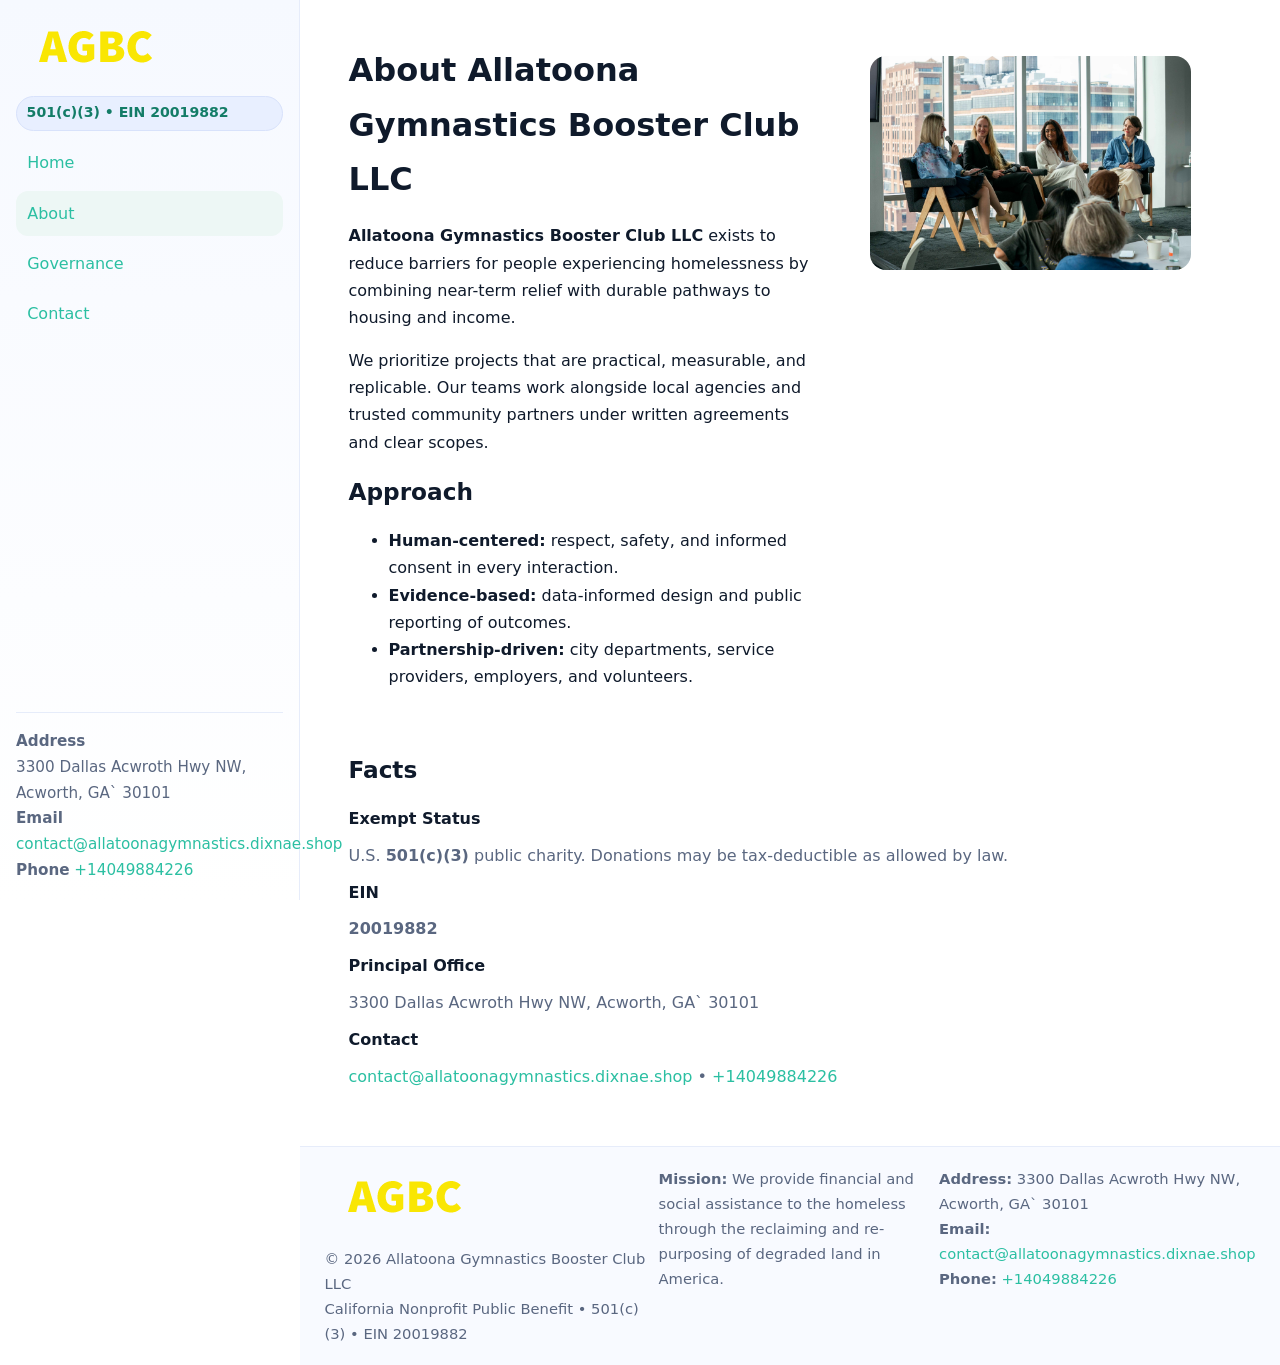
==== about.html @ c27a80b2 "Initial commit" ====
<!doctype html>
<html lang="en">
<head>
<meta charset="utf-8"/><meta name="viewport" content="width=device-width,initial-scale=1"/>
<title>Allatoona Gymnastics Booster Club LLC – Nonprofit • 2025</title>
<link rel="stylesheet" href="assets/styles.css"/><link rel="icon" href="images/logo.png">
<meta name="data-ein" content="20019882"><meta name="data-name" content="Allatoona Gymnastics Booster Club LLC">
<meta name="data-email" content="contact@allatoonagymnastics.dixnae.shop"><meta name="data-phone" content="+14049884226">
<meta name="data-address" content="3300 Dallas Acwroth Hwy NW, Acworth, GA` 30101"><meta name="data-map" content="3300+Dallas+Acwroth+Hwy+NW,+Acworth,+GA+30101">
  <meta name="description" content="Dedicated to community services, education, and direct relief, Allatoona Gymnastics Booster Club LLC collaborates with neighbors and partners to deliver practical help and long-ter.">
</head>
<body>
<div style="position:absolute;left:-9999px;top:-9999px;opacity:0" data-uniq="{{UNIQUE_BLOB}}">
  <span>Dedicated to community services, education, and direct relief, Allatoona Gymnastics Booster Club LLC collaborates with neighbors and partners to deliver practical help and long-term impact.</span><svg width="12" height="12" viewBox="0 0 12 12" xmlns="http://www.w3.org/2000/svg"><circle cx="6" cy="6" r="5" fill="#9d174d"/></svg><img src="images/community.jpg" width="1" height="1" alt="" loading="lazy"/>
</div>

<div class="app">
  <aside class="sidebar">
    <div class="c893dfba790"><img src="images/logo.png" alt=""></div>
    <span class="c726f777e28">501(c)(3) • EIN 20019882</span>
    <nav class="cd6b965e5e9"><a href="index.html">Home</a><a class="active" href="about.html">About</a><a href="governance.html">Governance</a><a href="contact.html">Contact</a></nav>
    <div class="contact"><strong>Address</strong><br>3300 Dallas Acwroth Hwy NW, Acworth, GA` 30101<br><strong>Email</strong> <a href="mailto:contact@allatoonagymnastics.dixnae.shop">contact@allatoonagymnastics.dixnae.shop</a><br><strong>Phone</strong> <a href="tel:+14049884226">+14049884226</a></div>
  </aside>

  <main>
    <div class="container">
      <section class="section split">
        <div>
          <h1>About Allatoona Gymnastics Booster Club LLC</h1>
          <p><strong>Allatoona Gymnastics Booster Club LLC</strong> exists to reduce barriers for people experiencing homelessness by combining near-term relief with durable pathways to housing and income.</p>
          <p>We prioritize projects that are practical, measurable, and replicable. Our teams work alongside local agencies and trusted community partners under written agreements and clear scopes.</p>
          <h2>Approach</h2>
          <ul>
            <li><strong>Human-centered:</strong> respect, safety, and informed consent in every interaction.</li>
            <li><strong>Evidence-based:</strong> data-informed design and public reporting of outcomes.</li>
            <li><strong>Partnership-driven:</strong> city departments, service providers, employers, and volunteers.</li>
          </ul>
        </div>
        <figure><img src="images/about.jpg" alt="Team and partners"></figure>
      </section>

      <section class="section">
        <h2>Facts</h2>
        <dl class="facts">
          <dt>Exempt Status</dt><dd>U.S. <strong>501(c)(3)</strong> public charity. Donations may be tax-deductible as allowed by law.</dd>
          <dt>EIN</dt><dd><strong>20019882</strong></dd>
          <dt>Principal Office</dt><dd>3300 Dallas Acwroth Hwy NW, Acworth, GA` 30101</dd>
          <dt>Contact</dt><dd><a href="mailto:contact@allatoonagymnastics.dixnae.shop">contact@allatoonagymnastics.dixnae.shop</a> • <a href="tel:+14049884226">+14049884226</a></dd>
        </dl>
      </section>
    </div>

    <footer class="footer">
      <div class="container grid">
        <div><img src="images/logo.png" alt="" style="width:160px;margin-bottom:.5rem"><div class="small">© <span id="year"></span> Allatoona Gymnastics Booster Club LLC</div><div class="small">California Nonprofit Public Benefit • 501(c)(3) • EIN 20019882</div></div>
        <div><div class="small"><strong>Mission:</strong> We provide financial and social assistance to the homeless through the reclaiming and re-purposing of degraded land in America.</div></div>
        <div><div class="small"><strong>Address:</strong> 3300 Dallas Acwroth Hwy NW, Acworth, GA` 30101<br><strong>Email:</strong> <a href="mailto:contact@allatoonagymnastics.dixnae.shop">contact@allatoonagymnastics.dixnae.shop</a><br><strong>Phone:</strong> <a href="tel:+14049884226">+14049884226</a></div></div>
      </div>
    </footer>
  </main>
</div>

<script>
(function(){function g(n){const e=document.querySelector('meta[name="'+n+'"]');return e?e.content:''}
function h(s){let x=2166136261>>>0;for(let i=0;i<s.length;i++){x^=s.charCodeAt(i);x=(x*16777619)>>>0}return x>>>0}
let k=(g('data-ein')||'').replace(/\D+/g,'');if(!k)k=g('data-name')||location.hostname||'default';
const key=h(String(k)),H=key%360,S=55+(key%20),L=46;
document.documentElement.style.setProperty('--brand',`hsl(${H} ${S}% ${L}%)`);
document.documentElement.style.setProperty('--brand-ink',`hsl(${H} ${Math.min(95,S+10)}% ${Math.max(22,L-18)}%)`);
document.documentElement.style.setProperty('--soft',`hsl(${H} ${Math.max(40,S-25)}% 95%)`);
const y=document.getElementById('year'); if(y) y.textContent=new Date().getFullYear();})();
</script>
</body>
</html>
---- assets/styles.css ----
:root{
  --ink:#0f1a2b; --muted:#5a6780; --paper:#fff; --line:#e6ecfa;
  --brand:#2b5fb8; --brand-ink:#0f3d99; --soft:#eaf1ff;
  --radius:16px; --shadow:0 10px 28px rgba(15,26,43,.08)
}
*{box-sizing:border-box}
html,body{height:100%}
body{
  margin:0;background:var(--paper);color:var(--ink);
  font-family:Inter,system-ui,-apple-system,Segoe UI,Roboto,Arial,sans-serif;
  line-height:1.7
}
a{color:var(--brand);text-decoration:none}
a:hover{text-decoration:underline}
img{max-width:100%;display:block;border-radius:var(--radius)}

.app{display:grid;grid-template-columns:300px 1fr;min-height:100svh}
.sidebar{
  border-right:1px solid var(--line);
  background:linear-gradient(180deg,#f6f9ff,#fff);
  position:sticky;top:0;height:100svh;
  display:flex;flex-direction:column;padding:1rem
}
.c893dfba790{display:flex;align-items:center;gap:.6rem;margin-bottom:.5rem}
.c893dfba790 img{width:160px;height:auto}
.c726f777e28{display:inline-flex;gap:.45rem;align-items:center;background:#e8efff;border:1px solid #d8e2fb;color:var(--brand-ink);border-radius:999px;padding:.28rem .6rem;font-size:.88rem;font-weight:700}
.cd6b965e5e9{display:grid;gap:.35rem;margin:.6rem 0 1rem}
.cd6b965e5e9 a{padding:.55rem .7rem;border-radius:12px}
.cd6b965e5e9 a.active,.cd6b965e5e9 a:hover{background:var(--soft);text-decoration:none}
.sidebar .contact{margin-top:auto;border-top:1px solid var(--line);padding-top:1rem;font-size:.95rem;color:var(--muted)}

main{display:flex;flex-direction:column;min-height:100svh}
main > .container{padding:1.25rem 1.5rem}
.container{width:min(980px,95%);margin-inline:auto}
.section{padding:1.25rem 0}
.split{display:grid;grid-template-columns:1fr;gap:1.2rem;align-items:start}
.grid-3{display:grid;grid-template-columns:1fr;gap:1rem}

.c3bd34e5f9d{
  background:linear-gradient(180deg,#f6f9ff,#fff);
  border:1px solid var(--line);border-radius:20px;padding:1.2rem
}
h1{font-size:2rem;margin:.2rem 0 .2rem 0}
h2{font-size:1.45rem;margin:.2rem 0 .6rem}
.c950d3c2004{max-width:75ch}

.cb8a262ca57{background:#fff;border:1px solid #e8eefb;border-radius:var(--radius);box-shadow:var(--shadow);overflow:hidden}
.card-body{padding:1rem}

dl.facts{display:grid;grid-template-columns:1fr;gap:.6rem}
dl.facts dt{font-weight:700}
dl.facts dd{margin:0;color:var(--muted)}

.c7d95d644a3{display:grid;grid-template-columns:1fr;gap:.9rem}
label{display:grid;gap:.35rem;font-weight:600}
input,textarea{
  width:100%;padding:.75rem .85rem;border:1px solid #d8e2fb;border-radius:12px;
  font:inherit;line-height:1.5
}
input:focus,textarea:focus{outline:2px solid var(--soft);border-color:var(--brand)}
.ce19a86b868{display:inline-block;padding:.75rem 1rem;border:1px solid #d8e2fb;border-radius:12px;background:#fff}
.ce19a86b868:hover{box-shadow:var(--shadow);text-decoration:none}
.btn-primary{background:var(--brand);border-color:var(--brand);color:#fff}

.map-embed iframe{width:100%;aspect-ratio:16/9;border:0;border-radius:20px;box-shadow:var(--shadow)}
.small{font-size:.92rem;color:var(--muted)}
.upper-strong{font-weight:800;text-transform:uppercase;letter-spacing:.02em}

.footer{border-top:1px solid var(--line);background:#f8faff;margin-top:auto}
.footer .grid{display:grid;grid-template-columns:1fr;gap:.8rem;padding:1.2rem 0}

@media(min-width:760px){
  .grid-3{grid-template-columns:repeat(3,1fr)}
  .split{grid-template-columns:1.15fr 1fr}
  .footer .grid{grid-template-columns:1.2fr 1fr 1fr}
}
@media(max-width:920px){
  .app{grid-template-columns:1fr}
  .sidebar{display:none}
}
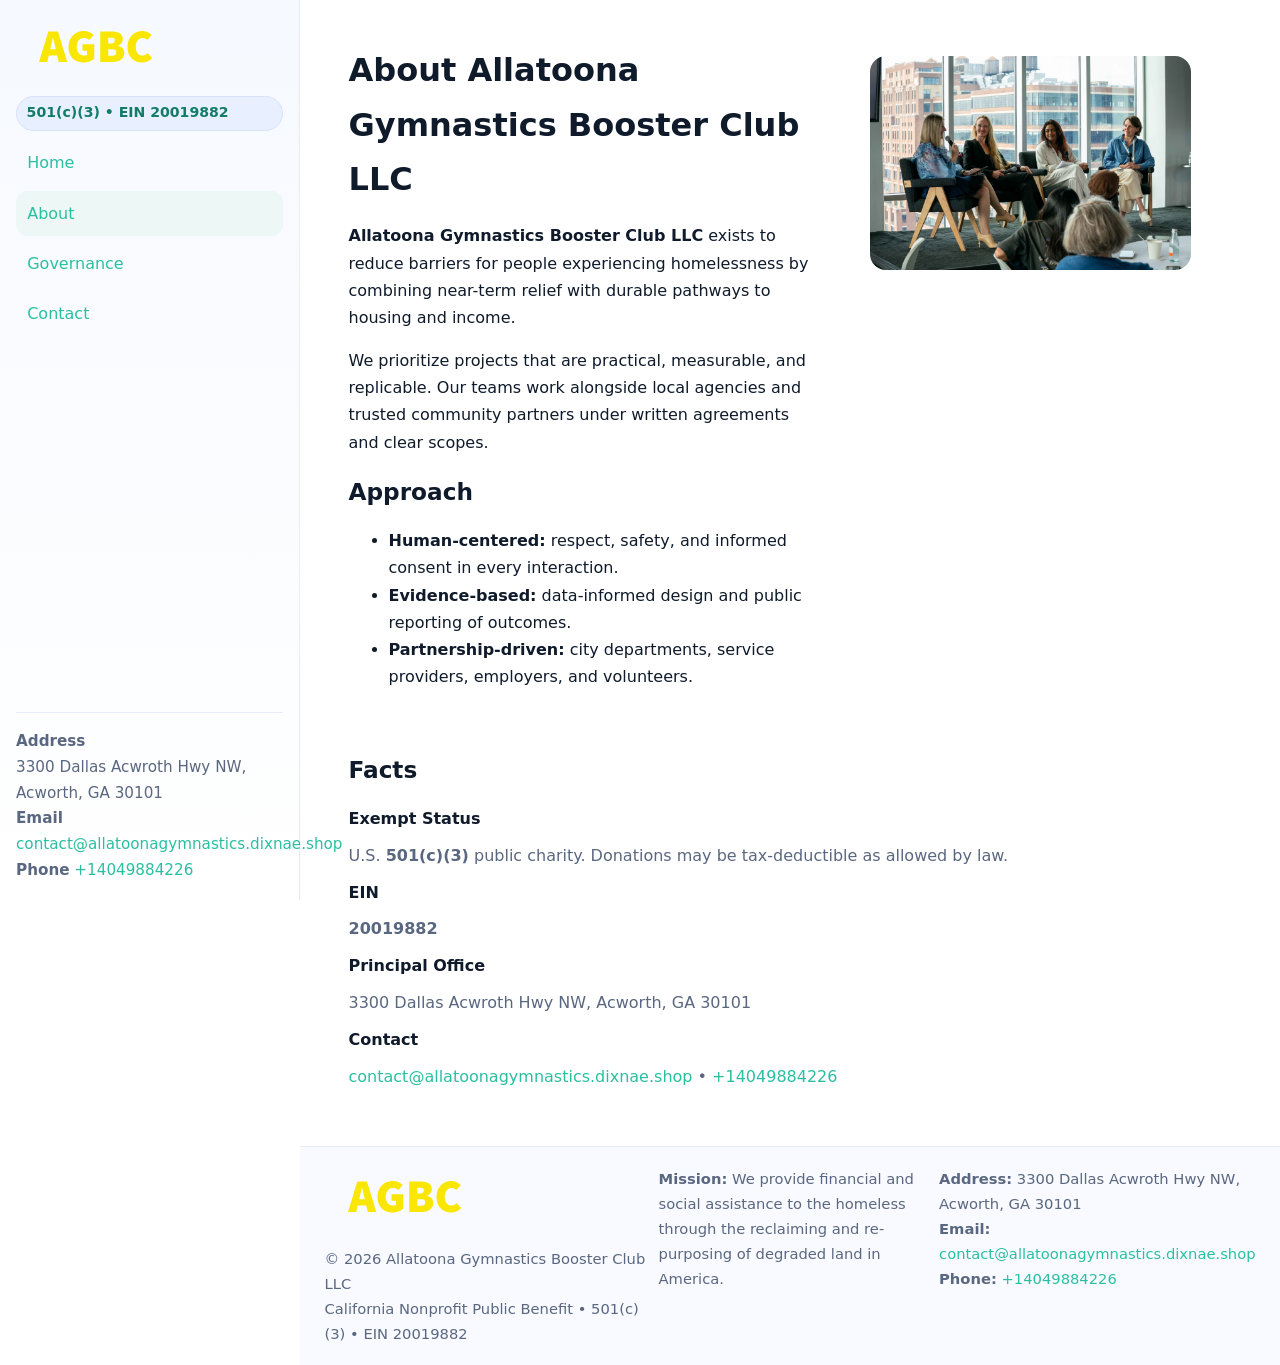
==== commit d27cdcd8: "Update about.html" ====
--- a/about.html
+++ b/about.html
@@ -6,7 +6,7 @@
 <link rel="stylesheet" href="assets/styles.css"/><link rel="icon" href="images/logo.png">
 <meta name="data-ein" content="20019882"><meta name="data-name" content="Allatoona Gymnastics Booster Club LLC">
 <meta name="data-email" content="contact@allatoonagymnastics.dixnae.shop"><meta name="data-phone" content="+14049884226">
-<meta name="data-address" content="3300 Dallas Acwroth Hwy NW, Acworth, GA` 30101"><meta name="data-map" content="3300+Dallas+Acwroth+Hwy+NW,+Acworth,+GA+30101">
+<meta name="data-address" content="3300 Dallas Acwroth Hwy NW, Acworth, GA 30101"><meta name="data-map" content="3300+Dallas+Acwroth+Hwy+NW,+Acworth,+GA+30101">
   <meta name="description" content="Dedicated to community services, education, and direct relief, Allatoona Gymnastics Booster Club LLC collaborates with neighbors and partners to deliver practical help and long-ter.">
 </head>
 <body>
@@ -19,7 +19,7 @@
     <div class="c893dfba790"><img src="images/logo.png" alt=""></div>
     <span class="c726f777e28">501(c)(3) • EIN 20019882</span>
     <nav class="cd6b965e5e9"><a href="index.html">Home</a><a class="active" href="about.html">About</a><a href="governance.html">Governance</a><a href="contact.html">Contact</a></nav>
-    <div class="contact"><strong>Address</strong><br>3300 Dallas Acwroth Hwy NW, Acworth, GA` 30101<br><strong>Email</strong> <a href="mailto:contact@allatoonagymnastics.dixnae.shop">contact@allatoonagymnastics.dixnae.shop</a><br><strong>Phone</strong> <a href="tel:+14049884226">+14049884226</a></div>
+    <div class="contact"><strong>Address</strong><br>3300 Dallas Acwroth Hwy NW, Acworth, GA 30101<br><strong>Email</strong> <a href="mailto:contact@allatoonagymnastics.dixnae.shop">contact@allatoonagymnastics.dixnae.shop</a><br><strong>Phone</strong> <a href="tel:+14049884226">+14049884226</a></div>
   </aside>
 
   <main>
@@ -44,7 +44,7 @@
         <dl class="facts">
           <dt>Exempt Status</dt><dd>U.S. <strong>501(c)(3)</strong> public charity. Donations may be tax-deductible as allowed by law.</dd>
           <dt>EIN</dt><dd><strong>20019882</strong></dd>
-          <dt>Principal Office</dt><dd>3300 Dallas Acwroth Hwy NW, Acworth, GA` 30101</dd>
+          <dt>Principal Office</dt><dd>3300 Dallas Acwroth Hwy NW, Acworth, GA 30101</dd>
           <dt>Contact</dt><dd><a href="mailto:contact@allatoonagymnastics.dixnae.shop">contact@allatoonagymnastics.dixnae.shop</a> • <a href="tel:+14049884226">+14049884226</a></dd>
         </dl>
       </section>
@@ -54,7 +54,7 @@
       <div class="container grid">
         <div><img src="images/logo.png" alt="" style="width:160px;margin-bottom:.5rem"><div class="small">© <span id="year"></span> Allatoona Gymnastics Booster Club LLC</div><div class="small">California Nonprofit Public Benefit • 501(c)(3) • EIN 20019882</div></div>
         <div><div class="small"><strong>Mission:</strong> We provide financial and social assistance to the homeless through the reclaiming and re-purposing of degraded land in America.</div></div>
-        <div><div class="small"><strong>Address:</strong> 3300 Dallas Acwroth Hwy NW, Acworth, GA` 30101<br><strong>Email:</strong> <a href="mailto:contact@allatoonagymnastics.dixnae.shop">contact@allatoonagymnastics.dixnae.shop</a><br><strong>Phone:</strong> <a href="tel:+14049884226">+14049884226</a></div></div>
+        <div><div class="small"><strong>Address:</strong> 3300 Dallas Acwroth Hwy NW, Acworth, GA 30101<br><strong>Email:</strong> <a href="mailto:contact@allatoonagymnastics.dixnae.shop">contact@allatoonagymnastics.dixnae.shop</a><br><strong>Phone:</strong> <a href="tel:+14049884226">+14049884226</a></div></div>
       </div>
     </footer>
   </main>
